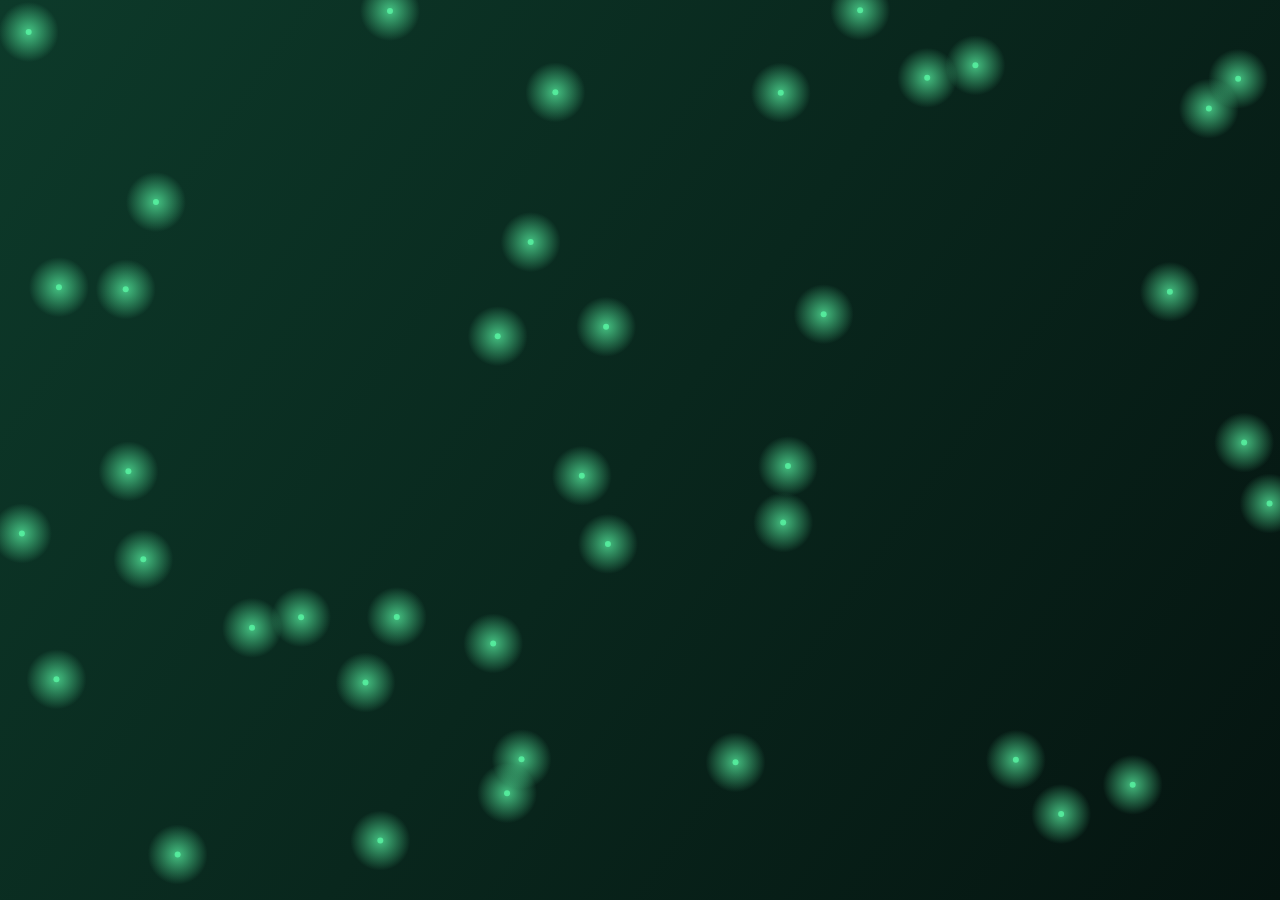
==== assets/wallpapers/deep-forest.html @ 2f123ff6 "index.html" ====
<!DOCTYPE html>
<html lang="en">
<head>
  <meta charset="UTF-8">
  <meta name="viewport" content="width=device-width, initial-scale=1.0">
  <title>Deep Forest Wallpaper</title>
  <style>
    * {
      margin: 0;
      padding: 0;
      box-sizing: border-box;
    }
    body {
      width: 100%;
      height: 100%;
      overflow: hidden;
    }
    canvas {
      display: block;
      width: 100%;
      height: 100%;
    }
  </style>
</head>
<body>
  <canvas id="canvas"></canvas>
  <script>
    const canvas = document.getElementById('canvas');
    const ctx = canvas.getContext('2d');
    canvas.width = window.innerWidth;
    canvas.height = window.innerHeight;

    const particles = [];
    const particleCount = 40;
    let time = 0;

    class Firefly {
      constructor() {
        this.x = Math.random() * canvas.width;
        this.y = Math.random() * canvas.height;
        this.speedX = (Math.random() - 0.5) * 0.3;
        this.speedY = (Math.random() - 0.5) * 0.3;
        this.targetX = this.x;
        this.targetY = this.y;
        this.brightness = Math.random() * 0.5 + 0.3;
        this.pulsing = Math.random() * Math.PI * 2;
      }

      update(time) {
        // Wander
        if (Math.random() < 0.02) {
          this.targetX = Math.random() * canvas.width;
          this.targetY = Math.random() * canvas.height;
        }

        const dx = this.targetX - this.x;
        const dy = this.targetY - this.y;
        const distance = Math.sqrt(dx * dx + dy * dy);

        if (distance > 1) {
          this.x += (dx / distance) * 0.5;
          this.y += (dy / distance) * 0.5;
        }

        this.pulsing = time * 0.01;
      }

      draw() {
        const pulse = Math.sin(this.pulsing) * 0.3 + 0.7;
        ctx.save();
        ctx.globalAlpha = pulse * 0.8;
        
        // Glow
        const glowGradient = ctx.createRadialGradient(this.x, this.y, 0, this.x, this.y, 30);
        glowGradient.addColorStop(0, '#5dffaa');
        glowGradient.addColorStop(1, 'rgba(93, 255, 170, 0)');
        ctx.fillStyle = glowGradient;
        ctx.fillRect(this.x - 30, this.y - 30, 60, 60);
        
        // Core
        ctx.fillStyle = '#5dffaa';
        ctx.beginPath();
        ctx.arc(this.x, this.y, 3, 0, Math.PI * 2);
        ctx.fill();
        
        ctx.restore();
      }
    }

    function init() {
      particles.length = 0;
      for (let i = 0; i < particleCount; i++) {
        particles.push(new Firefly());
      }
    }

    function drawGradient() {
      const gradient = ctx.createLinearGradient(0, 0, canvas.width, canvas.height);
      gradient.addColorStop(0, '#0d3a2a');
      gradient.addColorStop(1, '#051410');
      ctx.fillStyle = gradient;
      ctx.fillRect(0, 0, canvas.width, canvas.height);
    }

    function animate() {
      time++;
      drawGradient();
      
      particles.forEach(particle => {
        particle.update(time);
        particle.draw();
      });

      requestAnimationFrame(animate);
    }

    window.addEventListener('resize', () => {
      canvas.width = window.innerWidth;
      canvas.height = window.innerHeight;
    });

    init();
    animate();
  </script>
</body>
</html>
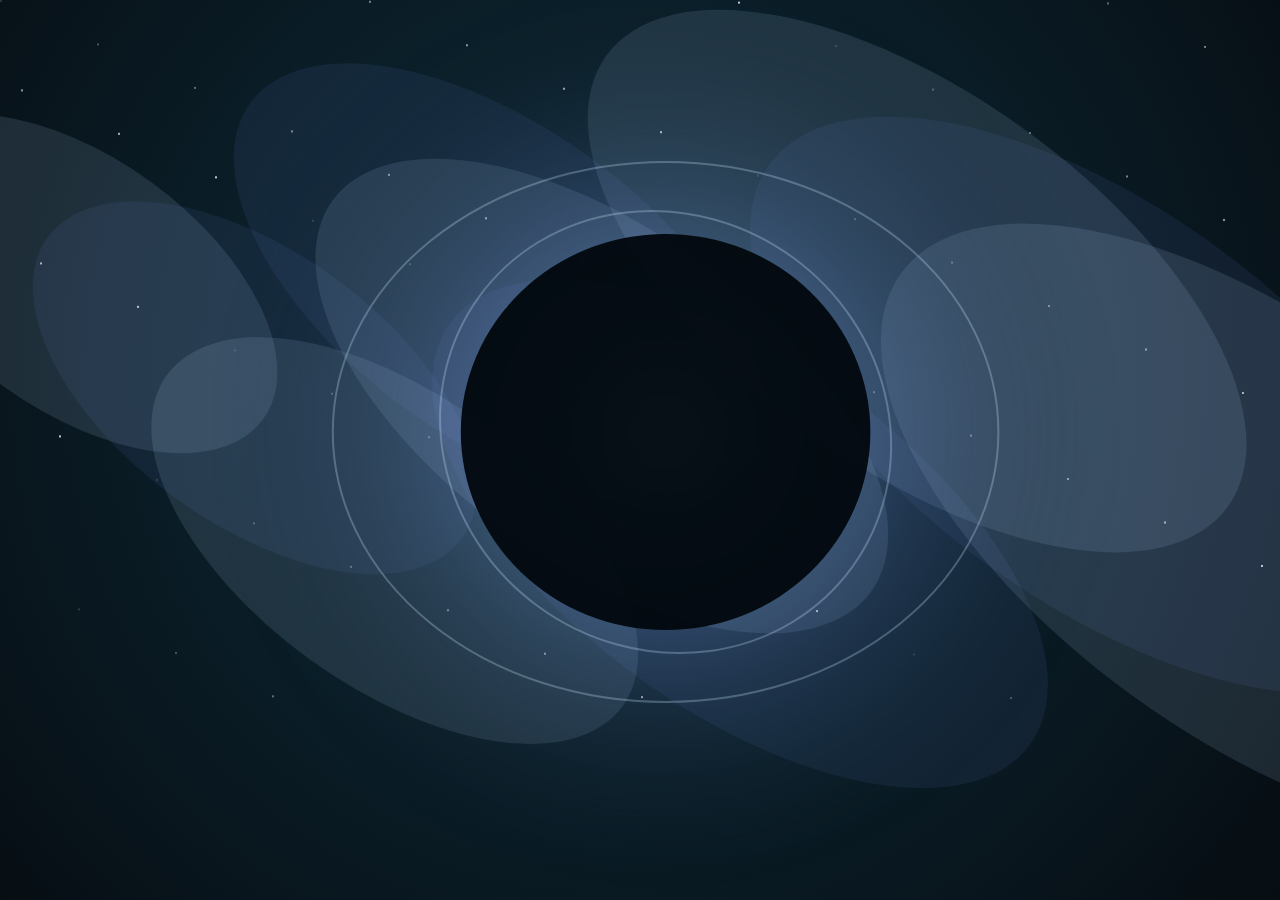
==== commit bf74510f: "main" ====
--- a/assets/wallpapers/deep-forest.html
+++ b/assets/wallpapers/deep-forest.html
@@ -1,25 +1,14 @@
 <!DOCTYPE html>
 <html lang="en">
 <head>
-  <meta charset="UTF-8">
-  <meta name="viewport" content="width=device-width, initial-scale=1.0">
-  <title>Deep Forest Wallpaper</title>
+  <meta charset="UTF-8" />
+  <meta name="viewport" content="width=device-width, initial-scale=1.0" />
+  <title>Night Orbit Wallpaper</title>
   <style>
-    * {
-      margin: 0;
-      padding: 0;
-      box-sizing: border-box;
-    }
-    body {
-      width: 100%;
-      height: 100%;
-      overflow: hidden;
-    }
-    canvas {
-      display: block;
-      width: 100%;
-      height: 100%;
-    }
+    * { margin: 0; padding: 0; box-sizing: border-box; }
+    html, body { width: 100%; height: 100%; overflow: hidden; }
+    body { background: #040b11; }
+    canvas { display: block; width: 100%; height: 100%; }
   </style>
 </head>
 <body>
@@ -27,99 +16,97 @@
   <script>
     const canvas = document.getElementById('canvas');
     const ctx = canvas.getContext('2d');
-    canvas.width = window.innerWidth;
-    canvas.height = window.innerHeight;
 
-    const particles = [];
-    const particleCount = 40;
-    let time = 0;
+    function resize() {
+      canvas.width = window.innerWidth;
+      canvas.height = window.innerHeight;
+    }
+    window.addEventListener('resize', resize);
+    resize();
 
-    class Firefly {
-      constructor() {
-        this.x = Math.random() * canvas.width;
-        this.y = Math.random() * canvas.height;
-        this.speedX = (Math.random() - 0.5) * 0.3;
-        this.speedY = (Math.random() - 0.5) * 0.3;
-        this.targetX = this.x;
-        this.targetY = this.y;
-        this.brightness = Math.random() * 0.5 + 0.3;
-        this.pulsing = Math.random() * Math.PI * 2;
-      }
+    let t = 0;
 
-      update(time) {
-        // Wander
-        if (Math.random() < 0.02) {
-          this.targetX = Math.random() * canvas.width;
-          this.targetY = Math.random() * canvas.height;
-        }
-
-        const dx = this.targetX - this.x;
-        const dy = this.targetY - this.y;
-        const distance = Math.sqrt(dx * dx + dy * dy);
-
-        if (distance > 1) {
-          this.x += (dx / distance) * 0.5;
-          this.y += (dy / distance) * 0.5;
-        }
-
-        this.pulsing = time * 0.01;
-      }
-
-      draw() {
-        const pulse = Math.sin(this.pulsing) * 0.3 + 0.7;
-        ctx.save();
-        ctx.globalAlpha = pulse * 0.8;
-        
-        // Glow
-        const glowGradient = ctx.createRadialGradient(this.x, this.y, 0, this.x, this.y, 30);
-        glowGradient.addColorStop(0, '#5dffaa');
-        glowGradient.addColorStop(1, 'rgba(93, 255, 170, 0)');
-        ctx.fillStyle = glowGradient;
-        ctx.fillRect(this.x - 30, this.y - 30, 60, 60);
-        
-        // Core
-        ctx.fillStyle = '#5dffaa';
-        ctx.beginPath();
-        ctx.arc(this.x, this.y, 3, 0, Math.PI * 2);
-        ctx.fill();
-        
-        ctx.restore();
-      }
-    }
-
-    function init() {
-      particles.length = 0;
-      for (let i = 0; i < particleCount; i++) {
-        particles.push(new Firefly());
-      }
-    }
-
-    function drawGradient() {
-      const gradient = ctx.createLinearGradient(0, 0, canvas.width, canvas.height);
-      gradient.addColorStop(0, '#0d3a2a');
-      gradient.addColorStop(1, '#051410');
+    function drawBackground() {
+      const gradient = ctx.createRadialGradient(
+        canvas.width * 0.48,
+        canvas.height * 0.42,
+        40,
+        canvas.width * 0.48,
+        canvas.height * 0.42,
+        canvas.width * 0.8
+      );
+      gradient.addColorStop(0, '#112a38');
+      gradient.addColorStop(0.4, '#0a1d27');
+      gradient.addColorStop(0.75, '#070f15');
+      gradient.addColorStop(1, '#030a0f');
       ctx.fillStyle = gradient;
       ctx.fillRect(0, 0, canvas.width, canvas.height);
     }
 
+    function drawOrb() {
+      const x = canvas.width * 0.52;
+      const y = canvas.height * 0.48;
+
+      ctx.save();
+      ctx.filter = 'blur(12px)';
+      const glow = ctx.createRadialGradient(x, y, 20, x, y, canvas.width * 0.35);
+      glow.addColorStop(0, 'rgba(148, 226, 255, 0.75)');
+      glow.addColorStop(0.2, 'rgba(135, 172, 255, 0.36)');
+      glow.addColorStop(1, 'rgba(10, 18, 26, 0)');
+      ctx.fillStyle = glow;
+      ctx.beginPath();
+      ctx.arc(x, y, canvas.width * 0.36, 0, Math.PI * 2);
+      ctx.fill();
+      ctx.restore();
+
+      ctx.strokeStyle = 'rgba(200, 234, 255, 0.28)';
+      ctx.lineWidth = 2;
+      ctx.beginPath();
+      ctx.ellipse(x, y, canvas.width * 0.26, canvas.height * 0.3, 0, 0, Math.PI * 2);
+      ctx.stroke();
+
+      ctx.beginPath();
+      ctx.ellipse(x, y, canvas.width * 0.18, canvas.height * 0.24, Math.PI * 0.2, 0, Math.PI * 2);
+      ctx.stroke();
+
+      ctx.fillStyle = 'rgba(2, 8, 13, 0.95)';
+      ctx.beginPath();
+      ctx.ellipse(x, y, canvas.width * 0.16, canvas.height * 0.22, 0, 0, Math.PI * 2);
+      ctx.fill();
+    }
+
+    function drawMist() {
+      for (let i = 0; i < 9; i++) {
+        const x = (canvas.width * (i + 0.5)) / 9 + Math.sin(t * 0.4 + i) * 46;
+        const y = canvas.height * (0.28 + (i % 3) * 0.17) + Math.cos(t * 0.45 + i * 2) * 32;
+        const w = canvas.width * (0.18 + i * 0.02);
+        const h = canvas.height * 0.14 + i * 10;
+        ctx.fillStyle = i % 2 === 0 ? 'rgba(188, 220, 255, 0.12)' : 'rgba(130, 157, 255, 0.08)';
+        ctx.beginPath();
+        ctx.ellipse(x, y, w, h, Math.PI * 0.2, 0, Math.PI * 2);
+        ctx.fill();
+      }
+    }
+
+    function drawStars() {
+      for (let i = 0; i < 60; i++) {
+        const x = ((i * 97) % canvas.width);
+        const y = ((i * 53) % canvas.height) * 0.82;
+        const alpha = 0.15 + ((i % 7) / 10);
+        ctx.fillStyle = `rgba(255,255,255,${alpha})`;
+        ctx.fillRect(x, y, 2, 2);
+      }
+    }
+
     function animate() {
-      time++;
-      drawGradient();
-      
-      particles.forEach(particle => {
-        particle.update(time);
-        particle.draw();
-      });
-
+      t += 0.009;
+      drawBackground();
+      drawStars();
+      drawMist();
+      drawOrb();
       requestAnimationFrame(animate);
     }
 
-    window.addEventListener('resize', () => {
-      canvas.width = window.innerWidth;
-      canvas.height = window.innerHeight;
-    });
-
-    init();
     animate();
   </script>
 </body>
